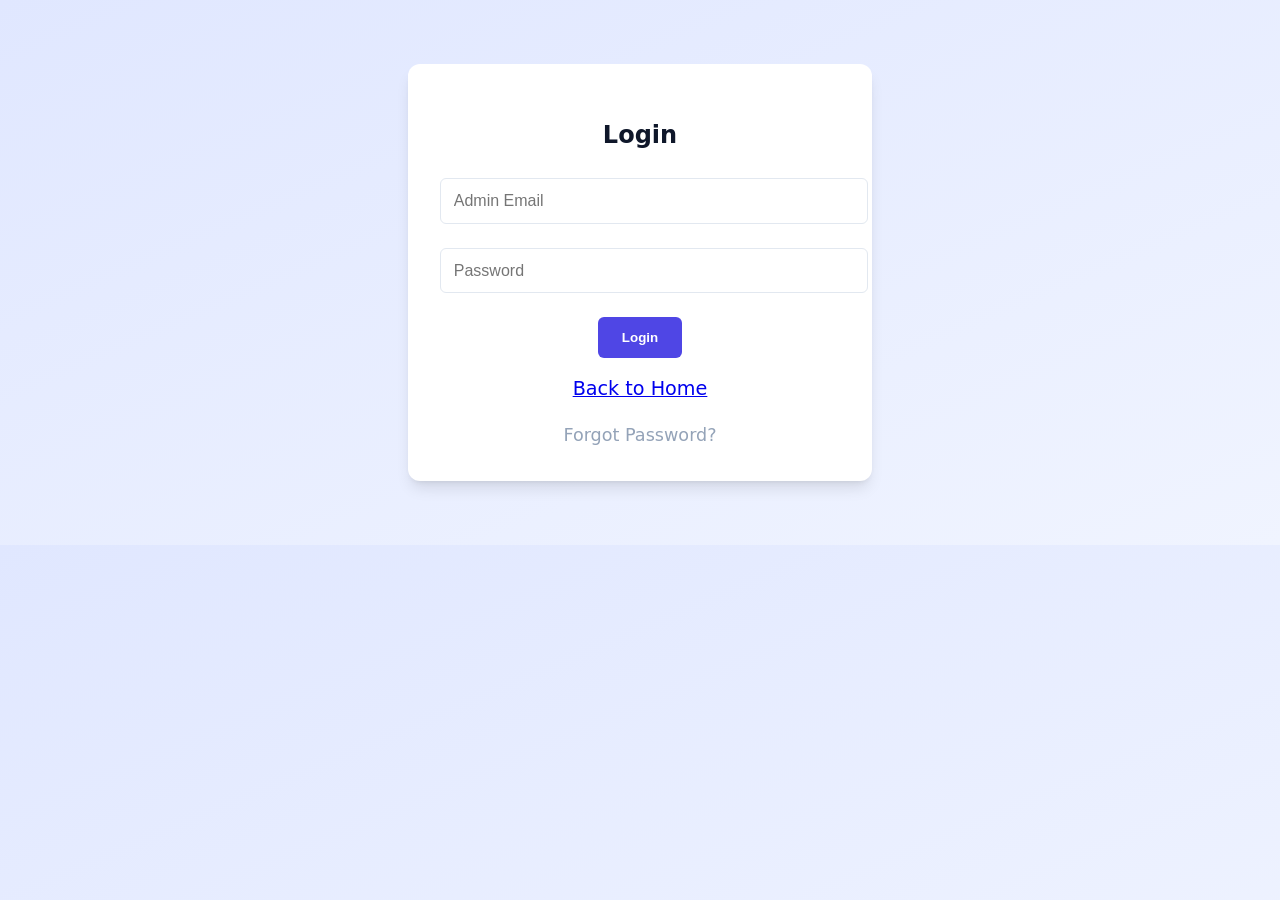
==== docs/admin.html @ 357bb07a "improved UI" ====
<!DOCTYPE html>
<html lang="en">
<head>
    <meta charset="UTF-8">
    <meta name="viewport" content="width=device-width, initial-scale=1.0">
    <title>| Admin</title>
    <link rel="stylesheet" href="css/style.css">
    <!-- Quill.js CSS -->
    <link href="https://cdn.quilljs.com/1.3.6/quill.snow.css" rel="stylesheet">
    <!-- Cloudinary Upload Widget -->
    <script src="https://upload-widget.cloudinary.com/global/all.js" type="text/javascript"></script>
</head>
<body>
    <div class="container">
        <section id="login-section">
            <h1> Login</h1>
            <input type="email" id="email" placeholder="Admin Email">
            <input type="password" id="password" placeholder="Password">
            <button id="login-btn">Login</button>
            <a href="index.html" style="display: block; margin-top: 1rem; font-size: 1.2rem;">Back to Home</a>
            <a href="#" id="forgot-password-link">Forgot Password?</a>
        </section>

        <section id="admin-panel" style="display: none;">
            <header style="display: flex; justify-content: space-between; align-items: center; margin-bottom: 2rem;">
                <h1>Dashboard</h1>
                <button id="logout-btn" style="background: var(--dark);">Logout</button>
            </header>
            
            <div class="dashboard-grid">
                <div class="main-content">
                    <div class="interaction-box">
                        <h2>Create a New Post</h2>
                        <input type="text" id="post-title" placeholder="Post Title">
                        <div id="editor" style="height: 250px; margin-bottom: 1rem;"></div> <!-- Quill editor -->
                        <button id="upload-widget" style="background: var(--gray); margin-bottom: 1rem;">Upload Image</button>
                        <img id="preview-img" src="" style="display:none; width: 100%; border-radius: 8px; margin: 1rem 0;">
                        <button id="submit-post" style="width: 100%;">Publish Post</button>
                    </div>

                    <h2 style="margin-top: 3rem;">Manage Existing Posts</h2>
                    <div id="existing-posts" class="blog-grid" style="margin-top: 1rem;">
                        <!-- Existing posts will be loaded here by JS -->
                    </div>
                </div>

                <aside class="sidebar">
                    <div class="interaction-box">
                        <h2>User Interactions</h2>
                        <div id="interactions-summary">
                            <p>Loading interactions...</p>
                        </div>
                        <div id="chats-list" style="margin-top: 2rem;">
                            <!-- User questions will load here -->
                        </div>
                    </div>
                </aside>
            </div>
        </section>
    </div>

    <script type="module" src="js/admin.js"></script>
    <!-- Quill.js JS -->
    <script src="https://cdn.quilljs.com/1.3.6/quill.js"></script>
    <script type="module" src="js/reset.js"></script>
</body>
</html>
---- docs/css/style.css ----
:root {
    --primary: #4f46e5;
    --primary-hover: #4338ca;
    --dark: #0f172a;
    --light: #f1f5f9;
    --gray: #94a3b8;
    --white: #ffffff;
    --danger: #ef4444;
    --success: #10b981;
    --shadow: 0 10px 15px -3px rgb(0 0 0 / 0.1), 0 4px 6px -4px rgb(0 0 0 / 0.1);
}

body {
    font-family: 'Inter', system-ui, -apple-system, sans-serif;
    background: linear-gradient(to bottom right, #e0e7ff, #f0f4ff); /* Soft blue gradient */
    color: var(--dark);
    line-height: 1.6;
    margin: 0;
}

nav {
    background: var(--white);
    padding: 1rem 5%;
    display: flex;
    justify-content: space-between;
    align-items: center;
    box-shadow: var(--shadow);
    position: sticky;
    top: 0;
    z-index: 100;
}

.container {
    max-width: 1000px;
    margin: 2rem auto;
    padding: 0 1rem;
}

/* Post Cards */
.blog-grid {
    display: grid;
    grid-template-columns: repeat(auto-fill, minmax(300px, 1fr));
    gap: 2rem;
}

.post-card {
    background: var(--white);
    border-radius: 12px;
    overflow: hidden;
    box-shadow: var(--shadow);
    transition: transform 0.2s;
}

.post-card:hover {
    transform: translateY(-5px);
}

.post-content {
    padding: 1.5rem;
}

.post-content small {
    display: block;
    color: var(--gray);
    margin-bottom: 0.5rem;
}

.post-card img {
    width: 100%;
    height: 180px;
    object-fit: cover;
    border-bottom: 1px solid #f1f5f9;
}

/* Dashboard Specifics */
.dashboard-grid {
    display: grid;
    grid-template-columns: 1fr;
    gap: 2rem;
    margin-top: 2rem;
}

@media (min-width: 768px) {
    .dashboard-grid {
        grid-template-columns: 3fr 2fr;
    }
}

/* Chat/Interaction Section */
.interaction-box {
    background: var(--white);
    padding: 2rem;
    border-radius: 12px;
    box-shadow: var(--shadow);
    border: 1px solid #e2e8f0;
}

input, textarea {
    width: 100%;
    padding: 0.8rem;
    margin-bottom: 1rem;
    border: 1px solid #e2e8f0;
    border-radius: 6px;
    font-size: 1rem;
    transition: border-color 0.2s, box-shadow 0.2s;
}

input:focus, textarea:focus {
    outline: none;
    border-color: var(--primary);
    box-shadow: 0 0 0 3px rgba(79, 70, 229, 0.1);
}

button {
    background: var(--primary);
    color: white;
    padding: 0.8rem 1.5rem;
    border: none;
    border-radius: 6px;
    cursor: pointer;
    font-weight: 600;
    transition: opacity 0.2s;
}

button:hover {
    background: var(--primary-hover);
}

button:disabled {
    opacity: 0.6;
    cursor: not-allowed;
}

.chat-bubble {
    background: #f1f5f9;
    padding: 1.2rem;
    border-radius: 12px;
    margin-bottom: 1rem;
    border-left: 4px solid var(--primary);
    transition: transform 0.2s;
}

.chat-bubble:hover {
    transform: translateX(5px);
}
.unread-chat {
    background-color: #fffbeb; /* Light yellow background for unread */
    border-color: #f59e0b; /* Orange border */
}

/* Login Form Styling */
#login-section {
    max-width: 400px;
    margin: 4rem auto;
    padding: 2rem;
    background: var(--white);
    border-radius: 12px;
    box-shadow: var(--shadow);
    text-align: center;
}

#login-section h1 {
    color: var(--dark);
    margin-bottom: 1.5rem;
}
#login-section input {
    margin-bottom: 1.5rem;
}


#forgot-password-link {
    display: block;
    margin-top: 1rem;
    font-size: 1.1rem;
    color: var(--gray);
    text-decoration: none;
    transition: color 0.2s;
}
#forgot-password-link:hover {
    color: var(--primary);
}
/* Slider Container */
.image-slider-container {
    width: 100%;
    margin-bottom: 2rem; /* Spacing below the slider */
    overflow: hidden; /* Ensures slides don't overflow */
    border-radius: 8px; /* Soften edges */
    box-shadow: 0 4px 15px rgba(0,0,0,0.1); /* Subtle shadow */
}

.slider {
    position: relative;
    width: 100%;
    max-width: 1200px; /* Adjust max width as needed */
    margin: 0 auto;
    height: 450px; /* Fixed height for the slider, adjust as needed */
    overflow: hidden;
}

.slides {
    display: flex;
    width: 100%;
    height: 100%;
}

.slide {
    min-width: 100%; /* Each slide takes full width */
    height: 100%;
    position: absolute;
    top: 0;
    left: 0;
    opacity: 0; /* Hidden by default */
    transition: opacity 0.8s ease-in-out; /* Fade transition */
    display: flex;
    align-items: center;
    justify-content: center;
    color: white;
    text-align: center;
}

.slide.active {
    opacity: 1; /* Active slide is visible */
    position: relative; /* Bring active slide into normal flow for positioning */
}

.slider-image {
    width: 100%;
    height: 100%;
    object-fit: cover; /* Cover the area, cropping if necessary */
    position: absolute;
    top: 0;
    left: 0;
    z-index: 1;
}

/* Dark overlay to make text pop */
.slide::after {
    content: '';
    position: absolute;
    top: 0;
    left: 0;
    width: 100%;
    height: 100%;
    background: linear-gradient(to top, rgba(0,0,0,0.7) 0%, rgba(0,0,0,0.2) 100%);
    z-index: 2;
}

.slide-caption {
    position: relative;
    z-index: 3;
    max-width: 70%;
}

.slide-caption h2 {
    font-size: 2.5rem;
    margin-bottom: 0.5rem;
    color: white; /* Ensure text color is visible */
}

.slide-caption p {
    font-size: 1.2rem;
    color: #e0e0e0;
}

/* Read More Button in Slider */
.read-more-btn {
    display: inline-block;
    margin-top: 1.5rem;
    padding: 0.8rem 1.8rem;
    background-color: var(--primary);
    color: var(--white);
    text-decoration: none;
    border-radius: 6px;
    font-weight: 600;
    transition: background-color 0.3s ease, transform 0.2s ease;
}
.read-more-btn:hover {
    background-color: var(--primary-hover);
    transform: translateY(-2px);
}

/* Navigation Buttons */
.prev-slide, .next-slide {
    cursor: pointer;
    position: absolute;
    top: 50%;
    width: auto;
    padding: 16px;
    margin-top: -22px;
    color: white;
    font-weight: bold;
    font-size: 20px;
    transition: 0.6s ease;
    border-radius: 0 3px 3px 0;
    user-select: none;
    background-color: rgba(0, 0, 0, 0.5);
    border: none;
    z-index: 3; /* Above slides and caption */
}

.next-slide {
    right: 0;
    border-radius: 3px 0 0 3px;
}

.prev-slide:hover, .next-slide:hover {
    background-color: rgba(0, 0, 0, 0.8);
}

/* Dot indicators */
.dot-container {
    position: absolute;
    bottom: 20px;
    width: 100%;
    text-align: center;
    z-index: 4;
}

.dot {
    cursor: pointer;
    height: 12px;
    width: 12px;
    margin: 0 5px;
    background-color: rgba(255, 255, 255, 0.5);
    border-radius: 50%;
    display: inline-block;
    transition: background-color 0.3s ease;
}

.dot.active, .dot:hover {
    background-color: white;
    transform: scale(1.2);
}

/* Responsive adjustments */
@media (max-width: 768px) {
    .slider {
        height: 300px; /* Smaller height on mobile */
    }
    .slide-caption h2 {
        font-size: 1.8rem;
    }
    .slide-caption p {
        font-size: 1rem;
    }
    .prev-slide, .next-slide {
        padding: 10px;
        font-size: 16px;
        margin-top: -15px;
    }
}
@media (max-width: 480px) {
    .slider {
        height: 200px;
    }
    .slide-caption {
        padding: 1rem;
        max-width: 90%;
    }
    .slide-caption h2 {
        font-size: 1.5rem;
    }
    .slide-caption p {
        font-size: 0.9rem;
    }
}
nav {
    transition: all 0.3s ease;
}

/* When scrolling */
nav.scrolled {
    padding: 0.6rem 5%;
    box-shadow: 0 8px 25px rgba(0,0,0,0.15);
}

/* Fade-in animation */
.fade-in {
    opacity: 0;
    transform: translateY(20px);
    animation: fadeIn 0.8s ease forwards;
}

@keyframes fadeIn {
    to {
        opacity: 1;
        transform: translateY(0);
    }
}

#music-toggle {
    position: fixed;
    bottom: 20px;
    right: 20px;
    background: var(--primary);
    color: white;
    border-radius: 50%;
    padding: 12px;
    font-size: 1.2rem;
    box-shadow: var(--shadow);
    cursor: pointer;
}

.post-card {
    backdrop-filter: blur(12px);
    background: rgba(255, 255, 255, 0.7);
}

body.dark .post-card {
    background: rgba(15, 23, 42, 0.7);
}

button:active {
    transform: scale(0.95);
}

.post-card:hover {
    transform: translateY(-8px) scale(1.02);
}
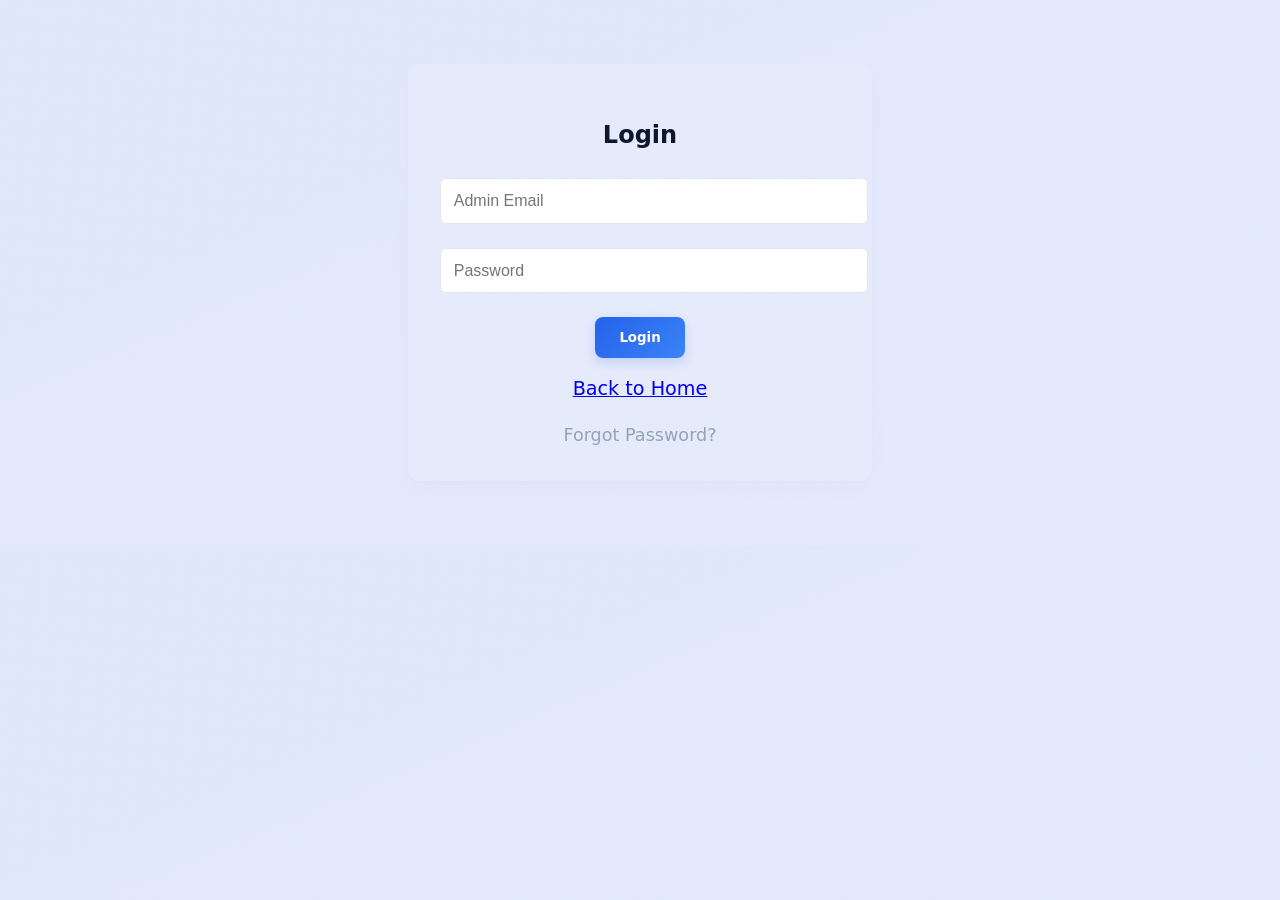
==== commit 672d0448: "centralized shared utilities in utilis.js, added a background image in login background" ====
--- a/docs/admin.html
+++ b/docs/admin.html
@@ -4,10 +4,12 @@
 <head>
     <meta charset="UTF-8">
     <meta name="viewport" content="width=device-width, initial-scale=1.0">
-    <title>| Admin</title>
+    <title>Admin Dashboard | LET'S TALK</title>
     <link rel="stylesheet" href="css/style.css">
     <!-- Quill.js CSS -->
     <link href="https://cdn.quilljs.com/1.3.6/quill.snow.css" rel="stylesheet">
+    <!-- Font Awesome for Icons -->
+    <link rel="stylesheet" href="https://cdnjs.cloudflare.com/ajax/libs/font-awesome/6.0.0/css/all.min.css">
     <!-- Cloudinary Upload Widget -->
     <script src="https://upload-widget.cloudinary.com/global/all.js" type="text/javascript"></script>
 </head>
@@ -21,42 +23,100 @@
             <a href="index.html" style="display: block; margin-top: 1rem; font-size: 1.2rem;">Back to Home</a>
             <a href="#" id="forgot-password-link">Forgot Password?</a>
         </section>
-
         <section id="admin-panel" style="display: none;">
             <header style="display: flex; justify-content: space-between; align-items: center; margin-bottom: 2rem;">
                 <h1>Dashboard</h1>
                 <button id="logout-btn" style="background: var(--dark);">Logout</button>
             </header>
             
-            <div class="dashboard-grid">
-                <div class="main-content">
-                    <div class="interaction-box">
-                        <h2>Create a New Post</h2>
-                        <input type="text" id="post-title" placeholder="Post Title">
-                        <div id="editor" style="height: 250px; margin-bottom: 1rem;"></div> <!-- Quill editor -->
-                        <button id="upload-widget" style="background: var(--gray); margin-bottom: 1rem;">Upload Image</button>
-                        <img id="preview-img" src="" style="display:none; width: 100%; border-radius: 8px; margin: 1rem 0;">
-                        <button id="submit-post" style="width: 100%;">Publish Post</button>
+            <!-- Tab Navigation Buttons -->
+            <div class="admin-tabs">
+                <button class="tab-btn active" data-tab="create-post-tab">
+                    <i class="fas fa-pen-to-square"></i> Create Post
+                </button>
+                <button class="tab-btn" data-tab="manage-posts-tab">
+                    <i class="fas fa-list-check"></i> Manage Posts
+                </button>
+                <button class="tab-btn" data-tab="questions-tab">
+                    <i class="fas fa-circle-question"></i> Questions
+                </button>
+                <button class="tab-btn" data-tab="stats-tab">
+                    <i class="fas fa-chart-line"></i> Statistics
+                </button>
+                <button class="tab-btn" data-tab="live-chat-tab">
+                    <i class="fas fa-comments"></i> Live Chat
+                </button>
+            </div>
+
+            <!-- Tab 1: Create a New Post -->
+            <div id="create-post-tab" class="tab-content active">
+                <div class="interaction-box">
+                    <h2>Create a New Post</h2>
+                    <input type="text" id="post-title" placeholder="Post Title">
+                    <div id="editor" style="height: 250px; margin-bottom: 1rem;"></div> <!-- Quill editor -->
+                    <button id="upload-widget" style="background: var(--gray); margin-bottom: 1rem;">Upload Image</button>
+                    <img id="preview-img" src="" style="display:none; width: 100%; border-radius: 8px; margin: 1rem 0;">
+                    <button id="submit-post" style="width: 100%;">Publish Post</button>
+                </div>
+            </div>
+
+            <!-- Tab 2: Manage Existing Posts -->
+            <div id="manage-posts-tab" class="tab-content">
+                <h2>Manage Existing Posts</h2>
+                <input type="text" id="admin-search-bar" placeholder="Search posts by title..." style="margin-bottom: 1.5rem;">
+                <div id="existing-posts" class="blog-grid" style="margin-top: 1rem;"></div>
+            </div>
+
+            <!-- Tab 3: User Interactions (Questions) -->
+            <div id="questions-tab" class="tab-content">
+                <div class="interaction-box">
+                    <h2>User Interactions</h2>
+                    <div id="interactions-summary"><p>Loading interactions...</p></div>
+                    <div id="chats-list" style="margin-top: 2rem;"></div>
+                </div>
+            </div>
+
+            <!-- Tab 4: User Statistics -->
+            <div id="stats-tab" class="tab-content">
+                <div class="interaction-box">
+                    <h2>Blog-wide Statistics</h2>
+                    <div class="stats-grid" style="display: grid; grid-template-columns: repeat(auto-fit, minmax(200px, 1fr)); gap: 1.5rem; margin-top: 1.5rem;">
+                        <div class="stat-card" style="padding: 2rem; background: #f8fafc; border-radius: 12px; text-align: center; border: 1px solid #e2e8f0; box-shadow: var(--shadow);">
+                            <h4 style="margin: 0; color: var(--gray); font-size: 0.9rem; text-transform: uppercase; letter-spacing: 1px;">Most Liked Post</h4>
+                            <p id="most-liked-post-title" style="font-size: 1.1rem; font-weight: 600; color: var(--dark); margin: 1rem 0 0.5rem 0;"></p>
+                            <p id="total-likes-count" style="font-size: 3rem; font-weight: 800; color: var(--primary); margin: 0;">0</p>
+                        </div>
                     </div>
-
-                    <h2 style="margin-top: 3rem;">Manage Existing Posts</h2>
-                    <div id="existing-posts" class="blog-grid" style="margin-top: 1rem;">
-                        <!-- Existing posts will be loaded here by JS -->
+                    <div style="margin-top: 3rem;">
+                        <h3>Top 5 Most Liked Posts</h3>
+                        <div id="top-liked-posts-list" class="blog-grid" style="margin-top: 1rem;">
+                            <!-- Top liked posts will be injected here -->
+                        </div>
                     </div>
                 </div>
+            </div>
 
-                <aside class="sidebar">
-                    <div class="interaction-box">
-                        <h2>User Interactions</h2>
-                        <div id="interactions-summary">
-                            <p>Loading interactions...</p>
-                        </div>
-                        <div id="chats-list" style="margin-top: 2rem;">
-                            <!-- User questions will load here -->
-                        </div>
-                    </div>
-                </aside>
-            </div>
+            <!-- Tab 5: Live Community Chat -->
+            <div id="live-chat-tab" class="tab-content">
+          <div class="admin-chat-wrapper">
+
+    <!-- LEFT: Inbox -->
+    <div class="admin-chat-sidebar">
+        <h3 style="margin-top: 0;">Inbox</h3>
+        <div id="admin-recent-threads-list"></div>
+    </div>
+
+    <!-- RIGHT: Chat -->
+    <div class="admin-chat-main">
+        <h3 id="admin-chat-header-title">Select a conversation</h3>
+        <div id="admin-live-messages" class="admin-messages-list"></div>
+
+        <form id="admin-live-chat-form" class="admin-chat-form">
+             <textarea id="admin-live-chat-input" placeholder="Type a message..." rows="1"></textarea>
+            <button type="submit">Send</button>
+        </form>
+    </div>
+</div>
         </section>
     </div>
 
@@ -64,5 +124,6 @@
     <!-- Quill.js JS -->
     <script src="https://cdn.quilljs.com/1.3.6/quill.js"></script>
     <script type="module" src="js/reset.js"></script>
+    <script type="module" src="js/utils.js"></script>
 </body>
 </html>
--- a/docs/css/style.css
+++ b/docs/css/style.css
@@ -1,13 +1,15 @@
 :root {
-    --primary: #4f46e5;
-    --primary-hover: #4338ca;
+    --primary: #2563eb;
+    --primary-hover: #1d4ed8;
     --dark: #0f172a;
     --light: #f1f5f9;
     --gray: #94a3b8;
     --white: #ffffff;
     --danger: #ef4444;
     --success: #10b981;
+    --neon: #22d3ee;
     --shadow: 0 10px 15px -3px rgb(0 0 0 / 0.1), 0 4px 6px -4px rgb(0 0 0 / 0.1);
+    --shadow-hover: 0 10px 25px rgba(37, 99, 235, 0.4);
 }
 
 body {
@@ -30,6 +32,24 @@
     z-index: 100;
 }
 
+.links {
+    display: flex;
+    align-items: center;
+    gap: 1.5rem;
+}
+
+.admin-link {
+    text-decoration: none;
+    color: var(--gray);
+    font-weight: 500;
+    font-size: 0.95rem;
+    transition: color 0.2s;
+}
+
+.admin-link:hover {
+    color: var(--primary);
+}
+
 .container {
     max-width: 1000px;
     margin: 2rem auto;
@@ -46,9 +66,10 @@
 .post-card {
     background: var(--white);
     border-radius: 12px;
-    overflow: hidden;
+    /* overflow: hidden; Removed to allow share menu to pop up */
     box-shadow: var(--shadow);
     transition: transform 0.2s;
+    scroll-margin-top: 100px; /* Offset for the sticky header */
 }
 
 .post-card:hover {
@@ -65,10 +86,19 @@
     margin-bottom: 0.5rem;
 }
 
+.post-content h3 {
+    margin-top: 0;
+    display: -webkit-box;
+    -webkit-line-clamp: 2;
+    -webkit-box-orient: vertical;
+    overflow: hidden;
+}
+
 .post-card img {
     width: 100%;
     height: 180px;
     object-fit: cover;
+    border-radius: 12px 12px 0 0;
     border-bottom: 1px solid #f1f5f9;
 }
 
@@ -95,7 +125,25 @@
     border: 1px solid #e2e8f0;
 }
 
-input, textarea {
+#public-chats {
+    max-height: 400px;
+    overflow-y: auto;
+    padding-right: 10px;
+}
+
+/* Custom Scrollbar for interaction areas */
+#public-chats::-webkit-scrollbar,
+.post-replies::-webkit-scrollbar {
+    width: 6px;
+}
+
+#public-chats::-webkit-scrollbar-thumb,
+.post-replies::-webkit-scrollbar-thumb {
+    background-color: var(--gray);
+    border-radius: 10px;
+}
+
+input, textarea, select {
     width: 100%;
     padding: 0.8rem;
     margin-bottom: 1rem;
@@ -105,25 +153,208 @@
     transition: border-color 0.2s, box-shadow 0.2s;
 }
 
-input:focus, textarea:focus {
+input:focus, textarea:focus, select:focus {
     outline: none;
     border-color: var(--primary);
     box-shadow: 0 0 0 3px rgba(79, 70, 229, 0.1);
 }
 
-button {
-    background: var(--primary);
+@media (max-width: 768px) {
+    body {
+        font-size: 16px; /* Larger base font for mobile readability */
+    }
+    nav {
+        flex-direction: column;
+        padding: 1rem;
+        gap: 0.8rem;
+    }
+    .links {
+        gap: 0.8rem;
+        flex-wrap: wrap;
+        justify-content: center;
+    }
+    .admin-tabs {
+        position: static; /* Prevent tabs from getting stuck under the mobile nav */
+        overflow-x: auto;
+        padding: 0 5px;
+    }
+    .tab-btn {
+        font-size: 1rem;
+        padding: 1rem 1.2rem; /* Larger touch targets */
+    }
+    .glow-title {
+        font-size: 2rem !important;
+    }
+        .send-btn .btn-text {
+            display: none;
+        }
+        .send-btn {
+            width: 45px;
+            height: 45px;
+            padding: 0;
+            flex-shrink: 0;
+        }
+    .container {
+        margin-top: 1rem;
+    }
+
+    /* Admin Live Chat Responsiveness */
+    .admin-chat-wrapper {
+        flex-direction: column;
+        height: 80vh;
+        min-height: 550px;
+        padding: 0.75rem;
+        gap: 1rem;
+        max-height: 90vh;
+    }
+    .admin-chat-sidebar {
+        width: 100%;
+        height: 150px;
+        border-right: none;
+        border-bottom: 1px solid #e2e8f0;
+        padding-right: 0;
+        padding-bottom: 0.75rem;
+    }
+    .admin-chat-main {
+        height: 0;
+        flex: 1;
+    }
+    .admin-messages-list {
+        padding: 0.75rem;
+        gap: 12px;
+    }
+}
+
+/* --- Unified Button System --- */
+button, .btn {
+    display: inline-flex;
+    align-items: center;
+    justify-content: center;
+    gap: 8px;
+    padding: 0.8rem 1.5rem;
+    border-radius: 8px;
+    font-weight: 600;
+    cursor: pointer;
+    transition: all 0.25s cubic-bezier(0.4, 0, 0.2, 1);
+    border: none;
+    font-family: inherit;
+    text-decoration: none;
+    position: relative;
+    overflow: hidden;
+}
+
+/* Variants */
+.btn-primary, button:not(.secondary-btn):not(.like-btn):not(.delete-post-btn):not(.delete-msg-btn) {
+    background: linear-gradient(135deg, var(--primary), #3b82f6);
     color: white;
-    padding: 0.8rem 1.5rem;
-    border: none;
-    border-radius: 6px;
-    cursor: pointer;
-    font-weight: 600;
-    transition: opacity 0.2s;
-}
-
-button:hover {
-    background: var(--primary-hover);
+    box-shadow: 0 4px 12px rgba(37, 99, 235, 0.2);
+}
+
+.btn-secondary, .secondary-btn {
+    background: var(--light);
+    color: var(--dark);
+    border: 1px solid #e2e8f0;
+}
+
+.btn-danger, .delete-post-btn {
+    background: var(--danger);
+    color: white;
+}
+
+.btn-success {
+    background: var(--success);
+    color: white;
+}
+
+/* Hover & Active States */
+button:hover, .btn:hover {
+    transform: translateY(-2px);
+    filter: brightness(1.1);
+    box-shadow: var(--shadow-hover);
+}
+
+button:active, .btn:active {
+    transform: translateY(0) scale(0.96);
+}
+
+button:disabled {
+    opacity: 0.6;
+    cursor: not-allowed;
+    transform: none !important;
+}
+
+/* Loading State */
+.btn.is-loading {
+    pointer-events: none;
+    color: transparent !important;
+}
+
+.btn.is-loading::after {
+    content: "";
+    position: absolute;
+    width: 20px;
+    height: 20px;
+    top: 50%;
+    left: 50%;
+    margin-top: -10px;
+    margin-left: -10px;
+    border: 3px solid rgba(255, 255, 255, 0.3);
+    border-radius: 50%;
+    border-top-color: white;
+    animation: spin 0.8s linear infinite;
+    z-index: 10;
+}
+
+.btn-secondary.is-loading::after {
+    border-top-color: var(--primary);
+    border-color: rgba(79, 70, 229, 0.1);
+}
+
+/* Special Utility Styles */
+.btn-pill {
+    border-radius: 999px;
+}
+
+.btn-glow:hover {
+    box-shadow: 0 0 10px var(--neon), 0 0 20px var(--neon);
+}
+
+/* Shine Effect Animation */
+.btn-shine::after {
+    content: "";
+    position: absolute;
+    top: 0;
+    left: -100%;
+    width: 100%;
+    height: 100%;
+    background: linear-gradient(
+        120deg,
+        transparent,
+        rgba(255, 255, 255, 0.3),
+        transparent
+    );
+    transition: 0.6s;
+}
+
+.btn-shine:hover::after {
+    left: 100%;
+}
+
+/* Legacy Overrides Clean-up */
+.secondary-btn {
+    width: 100%;
+    margin-top: 10px;
+}
+
+.send-btn .btn-text {
+    /* Handled by gap in .btn base */
+}
+
+.login-pill {
+    background: linear-gradient(135deg, var(--primary), #3b82f6);
+    border-radius: 999px;
+    padding: 0.6rem 1.4rem;
+    box-shadow: 0 4px 12px rgba(37, 99, 235, 0.2);
 }
 
 button:disabled {
@@ -150,6 +381,7 @@
 
 /* Login Form Styling */
 #login-section {
+    position: relative;
     max-width: 400px;
     margin: 4rem auto;
     padding: 2rem;
@@ -157,6 +389,25 @@
     border-radius: 12px;
     box-shadow: var(--shadow);
     text-align: center;
+    z-index: 1;
+}
+
+#login-section::before {
+    content: '';
+    position: fixed;
+    top: -20%;
+    left: -10%;
+    width: 120%;
+    height: 140%;
+    background: linear-gradient(rgba(224, 231, 255, 0.85), rgba(224, 231, 255, 0.85)), 
+                url('https://images.unsplash.com/photo-1499750310107-5fef28a66643?q=80&w=2070&auto=format&fit=crop');
+    background-size: cover;
+    background-position: center;
+    transform: rotate(-5deg) translateY(var(--parallax-y, 0px));
+    z-index: -1;
+    pointer-events: none;
+    filter: saturate(0.8);
+    transition: transform 0.1s ease-out;
 }
 
 #login-section h1 {
@@ -260,23 +511,6 @@
 .slide-caption p {
     font-size: 1.2rem;
     color: #e0e0e0;
-}
-
-/* Read More Button in Slider */
-.read-more-btn {
-    display: inline-block;
-    margin-top: 1.5rem;
-    padding: 0.8rem 1.8rem;
-    background-color: var(--primary);
-    color: var(--white);
-    text-decoration: none;
-    border-radius: 6px;
-    font-weight: 600;
-    transition: background-color 0.3s ease, transform 0.2s ease;
-}
-.read-more-btn:hover {
-    background-color: var(--primary-hover);
-    transform: translateY(-2px);
 }
 
 /* Navigation Buttons */
@@ -388,17 +622,95 @@
     }
 }
 
-#music-toggle {
+/* --- Like Count Animation --- */
+@keyframes likePop {
+    0% { transform: scale(1); }
+    50% { transform: scale(1.4); }
+    100% { transform: scale(1); }
+}
+
+.like-pop {
+    display: inline-block;
+    animation: likePop 0.4s cubic-bezier(0.175, 0.885, 0.32, 1.275);
+}
+
+.floating-heart {
+    position: fixed;
+    pointer-events: none;
+    z-index: 10000;
+    font-size: 1.5rem;
+    animation: floatUp 1s cubic-bezier(0.165, 0.84, 0.44, 1) forwards;
+}
+
+@keyframes floatUp {
+    0% {
+        transform: translate(-50%, -50%) scale(0.5);
+        opacity: 1;
+    }
+    100% {
+        transform: translate(calc(-50% + var(--x-dir)), calc(-50% + var(--y-dir))) scale(1.5) rotate(20deg);
+        opacity: 0;
+    }
+}
+
+#music-controls {
     position: fixed;
     bottom: 20px;
     right: 20px;
+    display: flex;
+    align-items: center;
+    gap: 10px;
+    background: white;
+    padding: 6px 15px;
+    border-radius: 50px;
+    box-shadow: var(--shadow);
+    z-index: 101;
+}
+
+#music-toggle {
     background: var(--primary);
     color: white;
     border-radius: 50%;
-    padding: 12px;
+    width: 40px;
+    height: 40px;
+    display: flex;
+    align-items: center;
+    justify-content: center;
     font-size: 1.2rem;
+    cursor: pointer;
+    border: none;
+}
+
+#volume-slider {
+    width: 80px;
+    cursor: pointer;
+    accent-color: var(--primary);
+}
+
+#back-to-top {
+    display: none; /* Hidden by default */
+    position: fixed;
+    bottom: 80px; /* Positioned above the music toggle */
+    right: 20px;
+    z-index: 99;
+    width: 48px;
+    height: 48px;
+    border-radius: 50%;
+    background: var(--primary);
+    color: white;
+    border: none;
+    outline: none;
+    cursor: pointer;
+    font-size: 1.5rem;
     box-shadow: var(--shadow);
-    cursor: pointer;
+    transition: transform 0.2s, background 0.2s;
+    align-items: center;
+    justify-content: center;
+}
+
+#back-to-top:hover {
+    background: var(--primary-hover);
+    transform: scale(1.1);
 }
 
 .post-card {
@@ -416,4 +728,721 @@
 
 .post-card:hover {
     transform: translateY(-8px) scale(1.02);
+}
+
+/* Auth Modal Specifics */
+#auth-form input {
+    margin-bottom: 0.8rem; /* Slightly less margin for more compact form */
+}
+#auth-form button {
+    margin-top: 1rem;
+}
+
+.post-description {
+    overflow: hidden;
+    transition: max-height 0.3s ease;
+}
+
+.post-description.collapsed {
+    display: -webkit-box;
+    -webkit-line-clamp: 3;
+    -webkit-box-orient: vertical;
+}
+
+.read-more-toggle {
+    color: var(--primary);
+    cursor: pointer;
+    font-weight: 600;
+    font-size: 0.9rem;
+    display: block;
+    margin-bottom: 1rem;
+}
+
+/* --- Admin Tabs Navigation --- */
+.admin-tabs {
+    display: flex;
+    gap: 0.5rem;
+    margin-bottom: 2rem;
+    border-bottom: 2px solid #e2e8f0;
+    padding: 0;
+    background: var(--white);
+    position: sticky;
+    top: 60px; /* Adjusted to sit right below your nav */
+    z-index: 90;
+    overflow-x: auto;
+    scrollbar-width: none;
+    -ms-overflow-style: none;
+    -webkit-overflow-scrolling: touch;
+}
+
+.client-tabs {
+    background: transparent;
+    border-bottom: 2px solid #e2e8f0;
+    position: static;
+}
+
+.admin-tabs::-webkit-scrollbar {
+    display: none;
+}
+
+.tab-btn {
+    display: flex;
+    align-items: center;
+    gap: 0.6rem;
+    background: none;
+    color: var(--gray);
+    border: none;
+    padding: 1rem 0.8rem;
+    font-size: 0.9rem;
+    cursor: pointer;
+    border-radius: 0;
+    font-weight: 600;
+    transition: all 0.3s ease;
+    border-bottom: 4px solid transparent;
+    white-space: nowrap;
+    flex-shrink: 0;
+}
+
+@media (min-width: 768px) {
+    .admin-tabs { gap: 1rem; }
+    .tab-btn { 
+        padding: 1.2rem 1rem; 
+        font-size: 1rem; 
+    }
+}
+
+.tab-btn i {
+    font-size: 1.1rem;
+    transition: transform 0.2s ease;
+}
+.tab-btn:hover {
+    color: var(--primary);
+}
+.tab-btn.active {
+    color: var(--primary);
+    border-bottom: 4px solid var(--primary);
+}
+.tab-btn.active i {
+    transform: scale(1.1);
+}
+.tab-content {
+    display: none;
+    animation: fadeIn 0.3s ease;
+}
+.tab-content.active {
+    display: block;
+    padding-top: 10px;
+}
+
+/* --- Member Badge --- */
+.member-badge {
+    background-color: var(--primary);
+    color: white;
+    padding: 0.3rem 0.6rem;
+    border-radius: 4px;
+    font-size: 0.75rem;
+    font-weight: 600;
+    text-transform: uppercase;
+    margin-left: 0.5rem;
+    white-space: nowrap; /* Prevent badge from wrapping */
+}
+
+/* --- Gated Content Styles --- */
+.cta-card {
+    background: linear-gradient(135deg, #ffffff 0%, #f8fafc 100%);
+    border: 2px dashed var(--primary);
+    display: flex;
+    align-items: center;
+    justify-content: center;
+    text-align: center;
+    min-height: 350px;
+}
+
+.cta-card i {
+    font-size: 3rem;
+    color: var(--primary);
+    margin-bottom: 1rem;
+}
+
+/* --- Modal Styles --- */
+.modal-overlay {
+    position: fixed;
+    top: 0;
+    left: 0;
+    width: 100%;
+    height: 100%;
+    background: rgba(0, 0, 0, 0.6);
+    display: flex;
+    justify-content: center;
+    align-items: center;
+    z-index: 1000;
+}
+.modal-content {
+    background: var(--white);
+    padding: 2.5rem;
+    border-radius: 12px;
+    box-shadow: var(--shadow);
+    width: 90%;
+    max-width: 500px;
+    position: relative;
+    animation: modalPop 0.3s ease-out;
+}
+.modal-content h3 {
+    margin-top: 0;
+    color: var(--dark);
+}
+.modal-content p {
+    margin-bottom: 1.5rem;
+}
+.modal-content .close-button {
+    position: absolute;
+    top: 15px;
+    right: 20px;
+    font-size: 1.8rem;
+    cursor: pointer;
+    color: var(--gray);
+}
+.modal-content .close-button:hover {
+    color: var(--dark);
+}
+
+@keyframes modalPop {
+    from { opacity: 0; transform: scale(0.95); }
+    to { opacity: 1; transform: scale(1); }
+}
+
+/* Styles for replies displayed under posts */
+.post-replies {
+    margin-top: 1.5rem;
+    padding-top: 1rem;
+    border-top: 1px solid #e2e8f0;
+    max-height: 250px;
+    overflow-y: auto;
+    padding-right: 8px;
+}
+.post-replies h4 {
+    color: var(--dark);
+    margin-bottom: 1rem;
+}
+.post-reply-bubble {
+    background: #f8fafc; /* Lighter background for replies */
+    padding: 0.8rem 1.2rem;
+    border-radius: 8px;
+    margin-bottom: 0.8rem;
+    border-left: 3px solid var(--gray);
+}
+.post-reply-bubble strong {
+    color: var(--primary);
+}
+
+.post-actions {
+    display: flex;
+    gap: 10px;
+    margin-bottom: 1rem;
+    align-items: center;
+    flex-wrap: wrap; /* Ensures buttons wrap on mobile instead of disappearing */
+}
+
+.like-btn {
+    background: #fee2e2;
+    color: #ef4444;
+    border: 1px solid #fecaca;
+}
+.like-btn:hover {
+    background: #fecaca;
+}
+
+.like-btn.liked {
+    background: #ef4444;
+    color: white;
+    cursor: default;
+}
+
+.toggle-replies-btn {
+    background: var(--light);
+    color: var(--dark);
+    border: 1px solid #e2e8f0;
+}
+.toggle-replies-btn:hover {
+    background: #cbd5e1;
+}
+
+.highlight-post {
+    animation: pulse-highlight 2s ease-out;
+    border: 2px solid var(--primary);
+}
+
+@keyframes pulse-highlight {
+    0% { box-shadow: 0 0 0 0 rgba(79, 70, 229, 0.7); }
+    70% { box-shadow: 0 0 0 20px rgba(79, 70, 229, 0); }
+    100% { box-shadow: 0 0 0 0 rgba(79, 70, 229, 0); }
+}
+
+.share-btn {
+    background: var(--light);
+    color: var(--primary);
+    border: 1px solid var(--primary);
+    display: flex;
+    align-items: center;
+    gap: 8px;
+}
+.share-btn:hover {
+    background: var(--primary);
+    color: white;
+}
+
+.share-container {
+    position: relative;
+    display: inline-block;
+}
+
+.share-menu {
+    position: absolute;
+    bottom: calc(100% + 10px);
+    left: 50%;
+    transform: translateX(-50%);
+    background: var(--white);
+    box-shadow: var(--shadow);
+    border-radius: 8px;
+    padding: 0.6rem 0.8rem;
+    display: none;
+    gap: 15px;
+    z-index: 100;
+    border: 1px solid #e2e8f0;
+    white-space: nowrap;
+    align-items: center;
+}
+
+.share-menu.active {
+    display: flex;
+    animation: fadeIn 0.2s ease-out;
+}
+
+.share-item {
+    color: var(--gray);
+    font-size: 1.2rem;
+    cursor: pointer;
+    transition: color 0.2s, transform 0.2s;
+    text-decoration: none;
+}
+
+.share-item:hover {
+    transform: scale(1.2);
+}
+
+.share-item.whatsapp:hover { color: #25D366; }
+.share-item.twitter:hover { color: #1DA1F2; }
+.share-item.copy:hover { color: var(--primary); }
+
+.secondary-btn {
+    background: var(--light);
+    color: var(--dark);
+    border: 1px solid #e2e8f0;
+    width: 100%;
+    margin-top: 10px;
+    padding: 0.5rem;
+    font-size: 0.85rem;
+    border-radius: 6px;
+    cursor: pointer;
+    transition: background 0.2s;
+}
+.secondary-btn:hover {
+    background: #cbd5e1;
+}
+
+/* --- Loading Spinner --- */
+.spinner {
+    width: 18px;
+    height: 18px;
+    border: 2px solid rgba(255, 255, 255, 0.3);
+    border-radius: 50%;
+    border-top-color: #fff;
+    animation: spin 0.8s linear infinite;
+    display: inline-block;
+    vertical-align: middle;
+    margin-right: 8px;
+}
+
+@keyframes spin {
+    to { transform: rotate(360deg); }
+}
+
+/* Community Modal Trigger Button */
+#community-modal-trigger {
+    background: linear-gradient(135deg, var(--primary), #6366f1);
+    color: white;
+    border: none;
+    padding: 1.2rem;
+    border-radius: 10px;
+    font-weight: 700;
+    cursor: pointer;
+    width: 100%;
+    font-size: 1.1rem;
+    box-shadow: 0 4px 15px rgba(79, 70, 229, 0.3);
+    transition: all 0.3s ease;
+    margin-bottom: 2rem;
+}
+
+#community-modal-trigger:hover {
+    transform: translateY(-3px);
+    box-shadow: 0 8px 25px rgba(79, 70, 229, 0.4);
+}
+/* Live Chat Styles */
+.live-msg {
+    max-width: 75%;
+    padding: 0.8rem 1.1rem;
+    border-radius: 1.2rem;
+    font-size: 0.92rem;
+    line-height: 1.5;
+    box-shadow: 0 1px 3px rgba(0,0,0,0.08);
+    position: relative;
+    position: relative;
+    word-wrap: break-word;
+    margin: 0;
+}
+
+.slide-wrapper.me .live-msg,
+.slide-wrapper.me .slide-content .live-msg {
+    align-self: flex-end !important;
+    background: linear-gradient(135deg, var(--primary), var(--primary-hover));
+    color: white;
+    border-bottom-right-radius: 4px;
+    margin-left: auto;
+}
+
+.slide-wrapper.other .live-msg,
+.slide-wrapper.other .slide-content .live-msg {
+    align-self: flex-start !important;
+    background: #ffffff;
+    color: var(--dark);
+    border-bottom-left-radius: 4px;
+    border: 1px solid #e2e8f0;
+    margin-right: auto;
+}
+
+.delete-msg-btn {
+    position: absolute;
+    top: 5px;
+    right: 10px;
+    font-size: 0.7rem;
+    cursor: pointer;
+    opacity: 0;
+    transition: opacity 0.2s;
+    color: var(--danger);
+    z-index: 10;
+}
+
+.live-msg:hover .delete-msg-btn {
+    opacity: 0.7;
+}
+
+.delete-msg-btn:hover {
+    opacity: 1 !important;
+}
+
+.live-msg small {
+    display: block;
+    opacity: 0.85;
+    font-size: 0.7rem;
+    margin-bottom: 0.3rem;
+    font-weight: 600;
+}
+.slide-wrapper.me .live-msg small {
+    text-align: right;
+}
+/* Private DM Specifics */
+.dm-msg {
+    max-width: 85%;
+    padding: 0.8rem;
+    border-radius: 10px;
+    font-size: 0.85rem;
+    position: relative;
+}
+.dm-msg.admin { align-self: flex-start; background: #ffffff; border: 1px solid #e2e8f0; }
+.dm-msg.user { align-self: flex-end; background: #dcf8c6; border: 1px solid #c5e1a5; }
+
+.online-user-item {
+    display: flex;
+    align-items: center;
+    gap: 8px;
+    font-size: 0.85rem;
+    margin-bottom: 8px;
+    filter: brightness(1.1);
+}
+
+/* Community Connection Stream Styles */
+.conversation-stream {
+    text-align: left;
+    margin-top: 1.5rem;
+}
+.stream-item {
+    border-bottom: 1px solid #e2e8f0;
+    padding: 1rem 0;
+}
+.slide-wrapper {
+    position: relative;
+    overflow: hidden;
+    user-select: none;
+    touch-action: pan-y;
+    display: flex;
+    flex-direction: column;
+    width: 100%;
+    height: auto;
+    min-height: min-content;
+    margin-bottom: 8px;
+    padding: 2px 0;
+    box-sizing: border-box;
+    flex-shrink: 0;
+}
+
+.slide-content {
+    position: relative;
+    width: 100%;
+    display: flex;
+    flex-direction: column;
+    z-index: 2;
+    transition: transform 0.2s cubic-bezier(0.25, 0.46, 0.45, 0.94);
+}
+
+/* Keep full-width and background for community stream items only */
+.stream-item .slide-content,
+.user-msg-slide .slide-content,
+.author-reply-slide .slide-content {
+    background: var(--white);
+    width: 100%;
+}
+.slide-reply-indicator {
+    position: absolute;
+    left: 10px;
+    top: 50%;
+    transform: translateY(-50%);
+    color: var(--primary);
+    font-size: 1.2rem;
+    z-index: 1;
+    opacity: 0;
+    display: flex;
+    align-items: center;
+    gap: 8px;
+    font-weight: 800;
+    font-size: 0.75rem;
+}
+.stream-item:last-child {
+    border-bottom: none;
+}
+.stream-header {
+    display: flex;
+    justify-content: space-between;
+    margin-bottom: 0.5rem;
+    align-items: center;
+}
+.stream-author {
+    font-weight: 700;
+    font-size: 0.9rem;
+    color: var(--dark);
+}
+.stream-date {
+    color: var(--gray);
+    font-size: 0.75rem;
+}
+.stream-text {
+    margin: 0 0 0.6rem 0;
+    color: #334155;
+    font-size: 0.9rem;
+    line-height: 1.4;
+}
+.stream-author-reply {
+    padding-left: 1rem;
+    font-size: 0.85rem;
+    border-left: 2px solid var(--primary);
+    color: var(--dark);
+}
+.reply-badge {
+    display: block;
+    font-weight: 700;
+    color: var(--primary);
+    text-transform: uppercase;
+    font-size: 0.65rem;
+    margin-bottom: 0.1rem;
+}
+
+/* --- Admin Live Chat Layout Improvements --- */
+.admin-chat-wrapper {
+    display: flex;
+    gap: 1.5rem;
+    height: 700px; /* Fixed height is more reliable for independent scrolls */
+    min-height: 600px;
+    max-height: 80vh;
+    overflow: hidden; 
+    background: var(--white);
+    border-radius: 12px;
+    padding: 1.5rem;
+    box-shadow: var(--shadow);
+    border: 1px solid #e2e8f0;
+    box-sizing: border-box;
+}
+
+.admin-chat-sidebar {
+    width: 320px;
+    flex-shrink: 0;
+    display: flex;
+    flex-direction: column;
+    border-right: 1px solid #e2e8f0;
+    padding-right: 1.5rem;
+    height: 100%; /* Fill wrapper height */
+    overflow-y: auto;
+    scrollbar-width: thin;
+}
+
+.admin-chat-main {
+    flex: 1;
+    display: flex;
+    flex-direction: column;
+    min-width: 0;
+    height: 100%; /* Fill wrapper height */
+    overflow: hidden; /* Prevent main area from growing */
+}
+
+.thread-item {
+    padding: 0.8rem;
+    border-radius: 8px;
+    background: #f8fafc;
+    border: 1px solid #e2e8f0;
+    cursor: pointer;
+    margin-bottom: 8px;
+    transition: all 0.2s ease;
+}
+
+.thread-item.active {
+    background: #dbeafe !important;
+    border-color: var(--primary) !important;
+    border-left: 4px solid var(--primary) !important;
+}
+
+.admin-messages-list {
+    flex: 1;
+    min-height: 0; /* Critical for flexbox children to scroll correctly */
+    overflow-y: auto;
+    background: #f8fafc;
+    padding: 1rem;
+    border-radius: 8px;
+    display: flex;
+    flex-direction: column;
+    gap: 16px;
+    scrollbar-width: thin;
+}
+
+.admin-chat-form,
+#live-chat-form {
+    display: flex;
+    gap: 10px;
+    margin-top: 1rem;
+    align-items: flex-end;
+}
+
+/* Reply Previews in Live Chat */
+.reply-preview-bar {
+    background: #f1f5f9;
+    padding: 8px 12px;
+    border-left: 4px solid var(--primary);
+    display: none;
+    justify-content: space-between;
+    align-items: center;
+    font-size: 0.85rem;
+    border-radius: 8px 8px 0 0;
+    margin-bottom: -1px;
+    z-index: 5;
+    width: 100%;
+    box-sizing: border-box;
+}
+.reply-preview-bar span {
+    overflow: hidden;
+    text-overflow: ellipsis;
+    white-space: nowrap;
+    max-width: 80%;
+}
+.reply-preview-bar i {
+    cursor: pointer;
+    color: var(--gray);
+    padding: 4px;
+}
+.reply-preview-bar i:hover { color: var(--danger); }
+
+.reply-preview-in-msg {
+    font-size: 0.75rem;
+    opacity: 0.9;
+    background: rgba(0,0,0,0.05);
+    padding: 6px 10px;
+    border-radius: 6px;
+    margin-bottom: 8px;
+    border-left: 3px solid var(--primary);
+}
+.slide-wrapper.me .reply-preview-in-msg {
+    background: rgba(255,255,255,0.1);
+    color: white;
+    border-left-color: rgba(255,255,255,0.5);
+}
+.admin-chat-form input,
+.admin-chat-form textarea,
+#live-chat-form textarea {
+    flex: 1;
+    margin-bottom: 0;
+    resize: none;
+    max-height: 150px;
+    overflow-y: auto;
+}
+
+/* --- Centralized Toast Notifications --- */
+.toast-container {
+    position: fixed;
+    top: 80px;
+    right: 20px;
+    z-index: 10001;
+    display: flex;
+    flex-direction: column;
+    gap: 10px;
+    pointer-events: none;
+}
+
+.toast {
+    min-width: 280px;
+    max-width: 400px;
+    background: white;
+    padding: 1rem 1.25rem;
+    border-radius: 8px;
+    box-shadow: 0 10px 25px rgba(0,0,0,0.15);
+    display: flex;
+    align-items: center;
+    gap: 12px;
+    pointer-events: auto;
+    animation: toastIn 0.4s cubic-bezier(0.175, 0.885, 0.32, 1.275) forwards;
+    border-left: 5px solid var(--primary);
+    font-weight: 500;
+    font-size: 0.9rem;
+}
+
+.toast.success { border-left-color: var(--success); color: #065f46; }
+.toast.error { border-left-color: var(--danger); color: #991b1b; }
+.toast.warning { border-left-color: #f59e0b; color: #92400e; }
+.toast.info { border-left-color: var(--primary); color: #1e40af; }
+
+.toast i {
+    font-size: 1.2rem;
+    flex-shrink: 0;
+}
+
+@keyframes toastIn {
+    from { transform: translateX(120%); opacity: 0; }
+    to { transform: translateX(0); opacity: 1; }
+}
+
+.toast.fade-out {
+    animation: toastOut 0.5s ease forwards;
+}
+
+@keyframes toastOut {
+    to { transform: translateX(120%); opacity: 0; }
+}
+
+@media (max-width: 768px) {
+    .toast-container { top: 20px; right: 10px; left: 10px; }
 }
